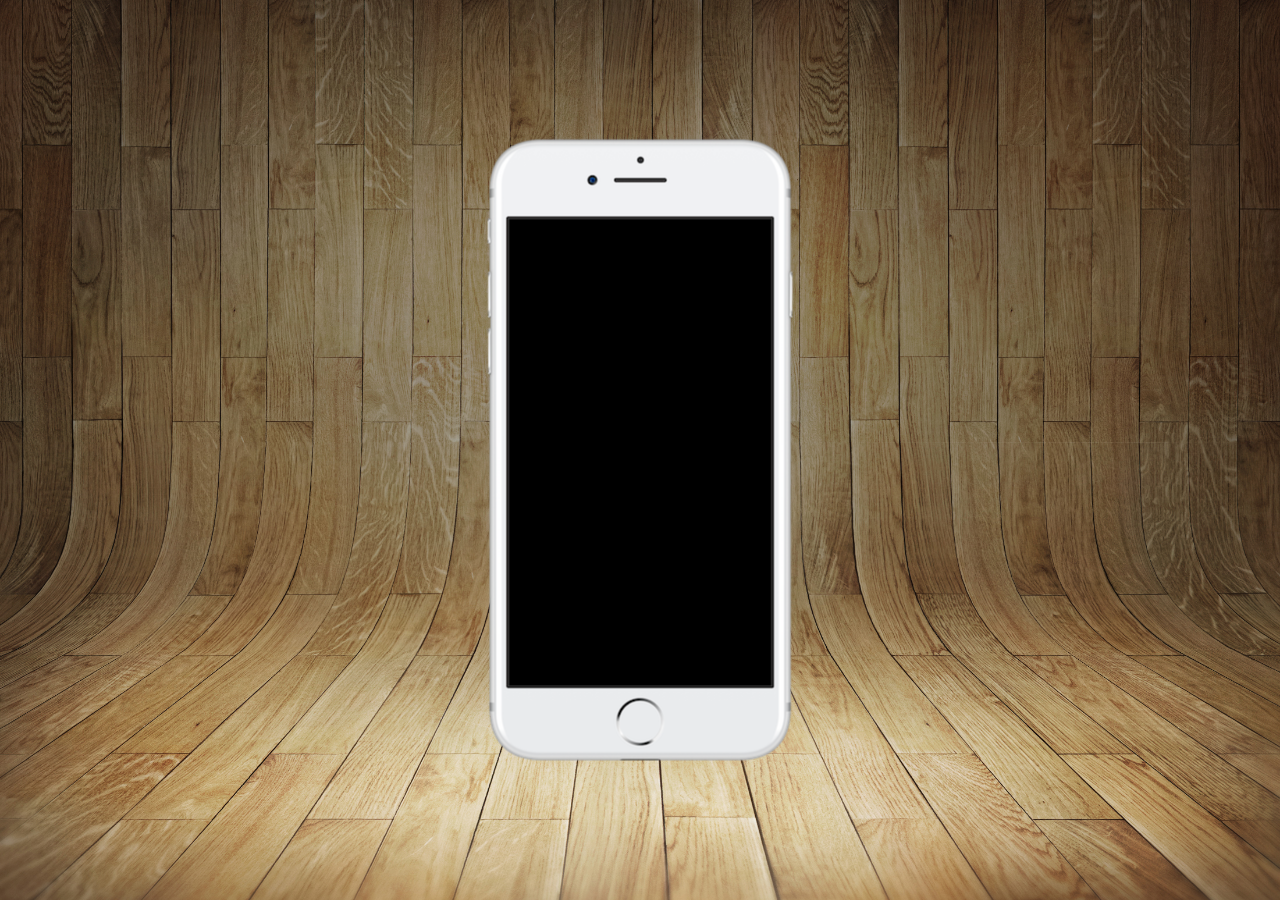
==== index.html @ 3d6c9bf7 "imagem posicionada" ====
<!DOCTYPE html>
<html lang="pt-br">
<head>
    <meta charset="UTF-8">
    <meta name="viewport" content="width=device-width, initial-scale=1.0">
    <link rel="shortcut icon" href="pacote-d013/favicon.ico" type="image/x-icon">
    <link rel="stylesheet" href="estilo/style.css">
    <title>Projeto Redes Sociais</title>
</head>
<body>
    <main>
        <section id="telefone">
            

        </section>

        <section id="redes-sociais">

        </section>
    </main>
</body>
</html>
---- estilo/style.css ----
@charset "UTF-8";
*{
    margin: 0px;
    padding: 0px;
    font-family: Arial, Helvetica, sans-serif;
}
html,body{
    height: 100vh;
    width: 100vw;
    

}
body{
    background: url(../pacote-d013/imagens/fundo-madeira.jpg) no-repeat top center;
    background-size: cover;
    background-attachment: fixed;
}
main{
    position: relative;
    height: 100vh;
   
}
#telefone{
    position: absolute;
    top: 50%;
    left: 50%;
    transform: translate(-50%,-50%);
    height: 627px;
    width: 311px;
    
    background: url(../pacote-d013/imagens/frame-iphone.png) no-repeat;
}
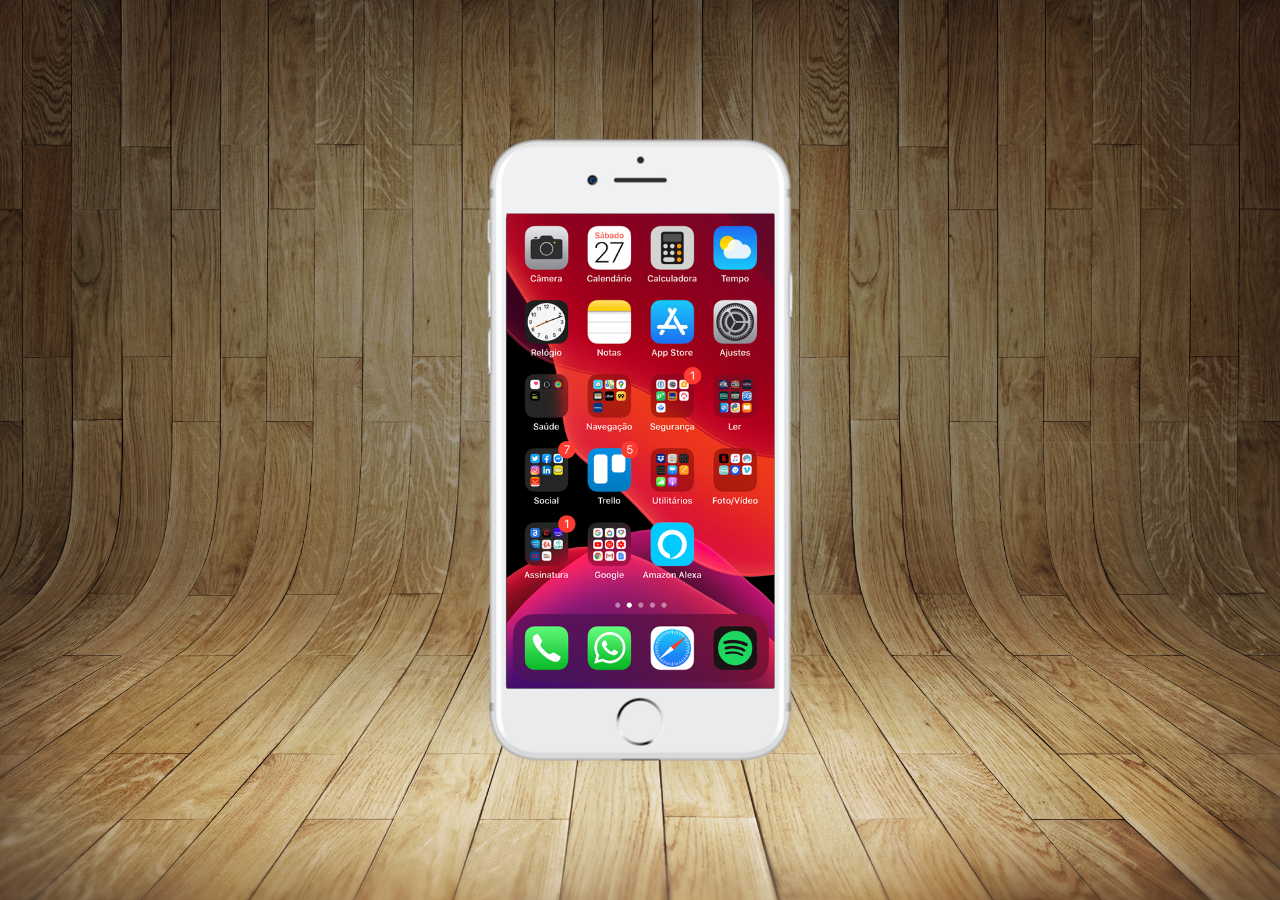
==== commit 2ce590e5: "tela home criada" ====
--- a/index.html
+++ b/index.html
@@ -10,7 +10,7 @@
 <body>
     <main>
         <section id="telefone">
-            
+            <iframe src="home.html" frameborder="0" name="tela" id="tela"></iframe>
 
         </section>
 
--- a/estilo/style.css
+++ b/estilo/style.css
@@ -20,6 +20,7 @@
     height: 100vh;
    
 }
+
 #telefone{
     position: absolute;
     top: 50%;
@@ -29,4 +30,12 @@
     width: 311px;
     
     background: url(../pacote-d013/imagens/frame-iphone.png) no-repeat;
+}
+#tela{
+    position: relative;
+    
+    top: 77px;
+    left: 22px;
+    width: 268px;
+    height: 474.5px;
 }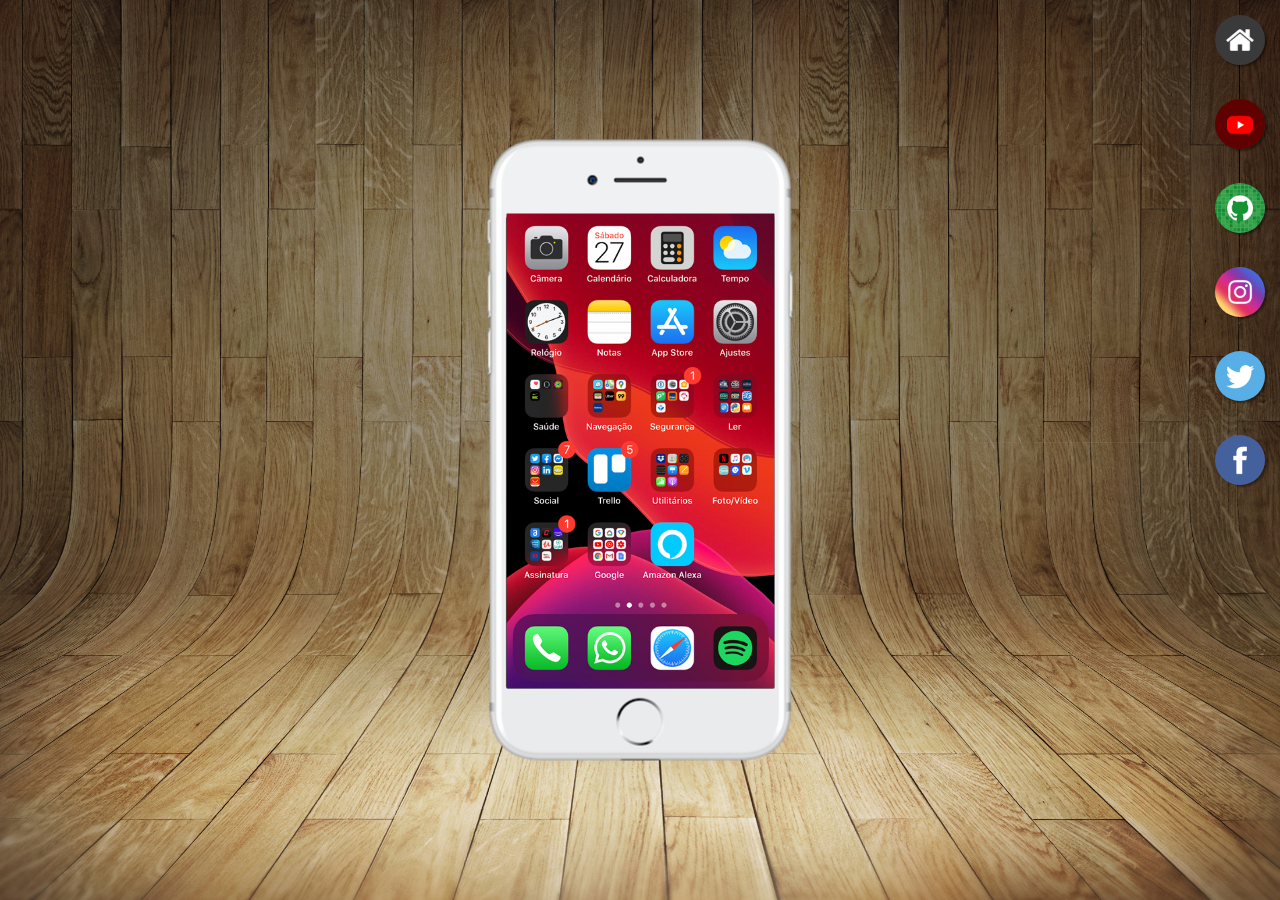
==== commit 3878abde: "botões" ====
--- a/index.html
+++ b/index.html
@@ -15,7 +15,18 @@
         </section>
 
         <section id="redes-sociais">
+            <a href="#" target="tela" ><img src="pacote-d013/imagens/logo-home.jpg" alt="Home"></a> <br>
 
+            <a href="#" target="tela"><img src="pacote-d013/imagens/logo-youtube.jpg" alt="Youtube"></a> <br>
+
+            <a href="#" target="tela"><img src="pacote-d013/imagens/logo-github.jpg" alt="Github"></a> <br>
+
+            <a href="#" target="tela"><img src="pacote-d013/imagens/logo-instagram.jpg" alt="Instagram"></a> <br>
+
+            <a href="#" target="tela"><img src="pacote-d013/imagens/logo-twitter.jpg" alt="Twitter"></a> <br>
+
+            <a href="#" target="tela"><img src="pacote-d013/imagens/logo-facebook.jpg" alt="Facebook"></a>
+            
         </section>
     </main>
 </body>
--- a/estilo/style.css
+++ b/estilo/style.css
@@ -38,4 +38,20 @@
     left: 22px;
     width: 268px;
     height: 474.5px;
+}
+#redes-sociais{
+    text-align: right;
+}
+#redes-sociais img{
+    width: 50px;
+    margin: 15px;
+    border-radius: 50%;
+    box-shadow: 2px 2px 2px hsla(0, 0%, 0%, 0.400);
+    box-sizing: border-box;
+}
+#redes-sociais img:hover{
+    border: 3px solid white;
+    transform: translate(-2px, -2px);
+    box-shadow: 5px 5px 10px rgba(0, 0, 0, 0.600);
+    transition: transform 0.2s, border 0.7s;
 }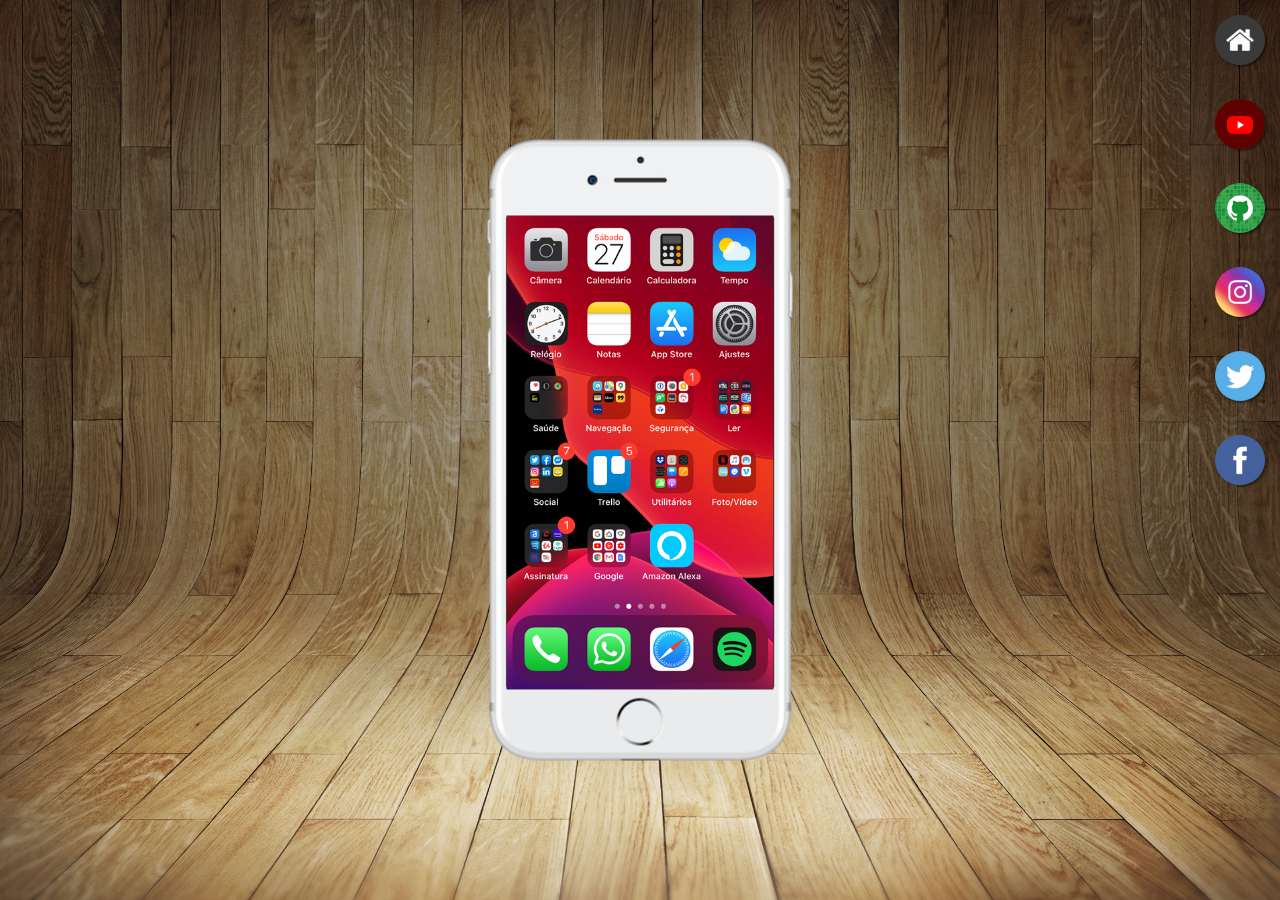
==== commit d9cdb8af: "projeto finalizado?" ====
--- a/index.html
+++ b/index.html
@@ -15,17 +15,17 @@
         </section>
 
         <section id="redes-sociais">
-            <a href="#" target="tela" ><img src="pacote-d013/imagens/logo-home.jpg" alt="Home"></a> <br>
+            <a href="home.html" target="tela" ><img src="pacote-d013/imagens/logo-home.jpg" alt="Home"></a> <br>
 
-            <a href="#" target="tela"><img src="pacote-d013/imagens/logo-youtube.jpg" alt="Youtube"></a> <br>
+            <a href="youtube.html" target="tela"><img src="pacote-d013/imagens/logo-youtube.jpg" alt="Youtube"></a> <br>
 
-            <a href="#" target="tela"><img src="pacote-d013/imagens/logo-github.jpg" alt="Github"></a> <br>
+            <a href="gihub.html" target="tela"><img src="pacote-d013/imagens/logo-github.jpg" alt="Github"></a> <br>
 
-            <a href="#" target="tela"><img src="pacote-d013/imagens/logo-instagram.jpg" alt="Instagram"></a> <br>
+            <a href="instagram.html" target="tela"><img src="pacote-d013/imagens/logo-instagram.jpg" alt="Instagram"></a> <br>
 
-            <a href="#" target="tela"><img src="pacote-d013/imagens/logo-twitter.jpg" alt="Twitter"></a> <br>
+            <a href="twitter.html" target="tela"><img src="pacote-d013/imagens/logo-twitter.jpg" alt="Twitter"></a> <br>
 
-            <a href="#" target="tela"><img src="pacote-d013/imagens/logo-facebook.jpg" alt="Facebook"></a>
+            <a href="facebook.html" target="tela"><img src="pacote-d013/imagens/logo-facebook.jpg" alt="Facebook"></a>
             
         </section>
     </main>
--- a/estilo/style.css
+++ b/estilo/style.css
@@ -34,10 +34,10 @@
 #tela{
     position: relative;
     
-    top: 77px;
+    top: 79px;
     left: 22px;
-    width: 268px;
-    height: 474.5px;
+    width: 267px;
+    height: 474px;
 }
 #redes-sociais{
     text-align: right;
